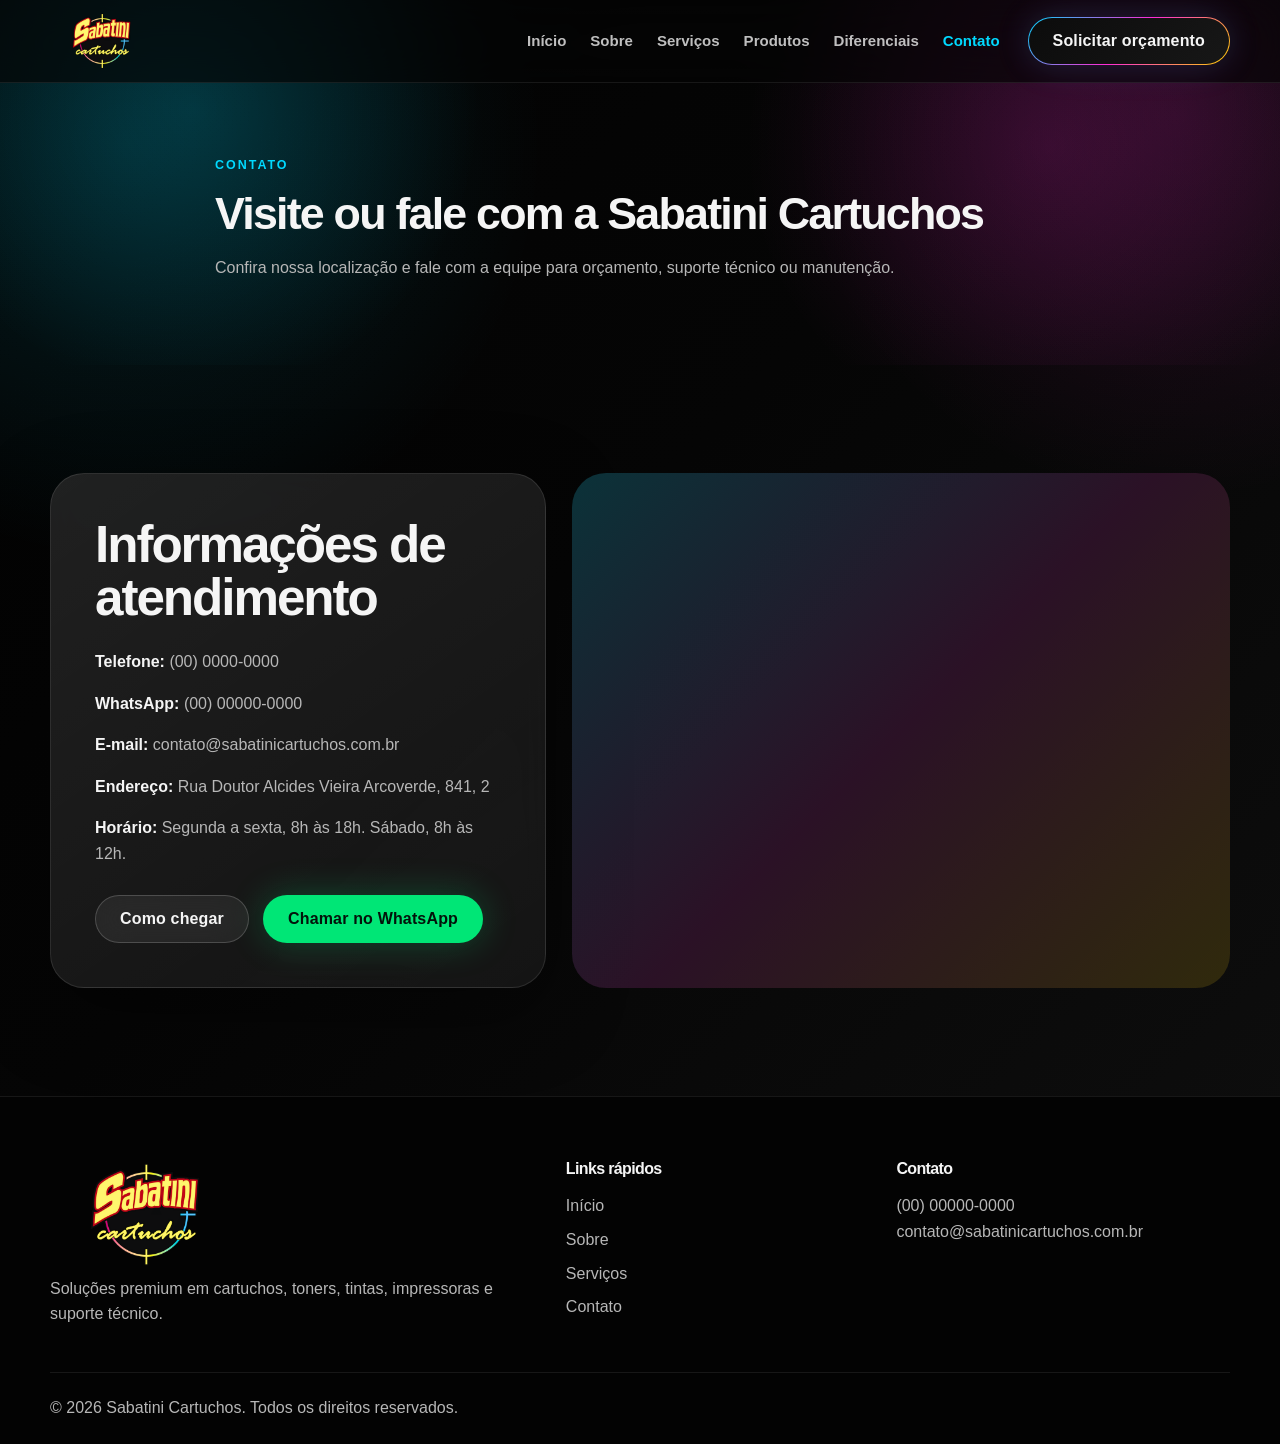
==== pages/contato.html @ 5107d7d1 "Create institutional website for Sabatini Cartuchos Co-authored-by: Cursor <cursoragent@cursor.com>" ====
<!DOCTYPE html>
<html lang="pt-BR">
  <head>
    <meta charset="UTF-8" />
    <meta name="viewport" content="width=device-width, initial-scale=1.0" />
    <meta name="description" content="Entre em contato com a Sabatini Cartuchos para orçamento e suporte técnico." />
    <title>Contato | Sabatini Cartuchos</title>
    <link rel="icon" type="image/png" href="../assets/images/Logo.png" />
    <link rel="stylesheet" href="../css/style.css" />
    <link rel="stylesheet" href="../css/responsive.css" />
    <script src="../js/main.js" defer></script>
  </head>
  <body>
    <header class="site-header" data-header>
      <nav class="navbar container" aria-label="Navegação principal">
        <a class="brand" href="../index.html" aria-label="Sabatini Cartuchos - início">
          <img src="../assets/images/Logo.png" alt="Sabatini Cartuchos" />
        </a>
        <button class="menu-toggle" type="button" aria-label="Abrir menu" aria-expanded="false" data-menu-toggle>
          <span></span><span></span><span></span>
        </button>
        <div class="nav-panel" data-nav-panel>
          <ul class="nav-links">
            <li><a href="../index.html#inicio">Início</a></li>
            <li><a href="./sobre.html">Sobre</a></li>
            <li><a href="./servicos.html">Serviços</a></li>
            <li><a href="../index.html#produtos">Produtos</a></li>
            <li><a href="../index.html#diferenciais">Diferenciais</a></li>
            <li><a href="./contato.html" aria-current="page">Contato</a></li>
          </ul>
          <a class="btn btn-primary nav-cta" href="../index.html#orcamento">Solicitar orçamento</a>
        </div>
      </nav>
    </header>

    <main>
      <section class="page-hero section-glow">
        <div class="container narrow reveal">
          <p class="eyebrow">Contato</p>
          <h1>Visite ou fale com a Sabatini Cartuchos</h1>
          <p>Confira nossa localização e fale com a equipe para orçamento, suporte técnico ou manutenção.</p>
        </div>
      </section>

      <section class="section contact">
        <div class="container contact-grid">
          <div class="contact-info reveal">
            <h2>Informações de atendimento</h2>
            <ul class="contact-list">
              <li><strong>Telefone:</strong> (00) 0000-0000</li>
              <li><strong>WhatsApp:</strong> (00) 00000-0000</li>
              <li><strong>E-mail:</strong> contato@sabatinicartuchos.com.br</li>
              <li><strong>Endereço:</strong> Rua Doutor Alcides Vieira Arcoverde, 841, 2</li>
              <li><strong>Horário:</strong> Segunda a sexta, 8h às 18h. Sábado, 8h às 12h.</li>
            </ul>
            <div class="contact-actions">
              <a
                class="btn btn-secondary map-link"
                href="https://www.google.com/maps/search/?api=1&query=Rua%20Doutor%20Alcides%20Vieira%20Arcoverde%20841%202"
                target="_blank"
                rel="noopener"
              >
                Como chegar
              </a>
              <a class="btn btn-whatsapp" href="https://wa.me/5500000000000" target="_blank" rel="noopener">
                Chamar no WhatsApp
              </a>
            </div>
          </div>
          <div class="map-card reveal" aria-label="Mapa com o endereço da Sabatini Cartuchos">
            <iframe
              title="Mapa para Rua Doutor Alcides Vieira Arcoverde, 841, 2"
              src="https://www.google.com/maps?q=Rua%20Doutor%20Alcides%20Vieira%20Arcoverde%20841%202&output=embed"
              loading="lazy"
              referrerpolicy="no-referrer-when-downgrade"
              allowfullscreen
            ></iframe>
          </div>
        </div>
      </section>
    </main>

    <footer class="site-footer">
      <div class="container footer-grid">
        <div>
          <a class="footer-brand" href="../index.html">
            <img src="../assets/images/Logo.png" alt="Sabatini Cartuchos" />
          </a>
          <p>Soluções premium em cartuchos, toners, tintas, impressoras e suporte técnico.</p>
        </div>
        <nav aria-label="Links rápidos">
          <h3>Links rápidos</h3>
          <a href="../index.html#inicio">Início</a>
          <a href="./sobre.html">Sobre</a>
          <a href="./servicos.html">Serviços</a>
          <a href="./contato.html">Contato</a>
        </nav>
        <div>
          <h3>Contato</h3>
          <p>(00) 00000-0000</p>
          <p>contato@sabatinicartuchos.com.br</p>
        </div>
      </div>
      <div class="footer-bottom container">
        <p>&copy; <span data-current-year></span> Sabatini Cartuchos. Todos os direitos reservados.</p>
      </div>
    </footer>

  </body>
</html>
---- css/style.css ----
/* ===============================
   Sabatini Cartuchos - Base visual
   =============================== */

:root {
  --color-black: #050505;
  --color-graphite: #111111;
  --color-dark: #1c1c1c;
  --color-soft-white: #f5f5f5;
  --color-muted: #b7b7b7;
  --color-cyan: #00d9ff;
  --color-magenta: #ff2bd6;
  --color-yellow: #ffd400;
  --color-red: #ff3131;
  --color-green: #00ff88;
  --color-blue: #2374ff;
  --font-main: Arial, Helvetica, sans-serif;
  --container: 1180px;
  --radius-sm: 14px;
  --radius-md: 22px;
  --radius-lg: 34px;
  --shadow-soft: 0 24px 80px rgba(0, 0, 0, 0.42);
  --shadow-color: 0 0 45px rgba(0, 217, 255, 0.16), 0 0 65px rgba(255, 43, 214, 0.11);
  --transition: 220ms ease;
}

* {
  box-sizing: border-box;
  margin: 0;
  padding: 0;
}

html {
  width: 100%;
  max-width: 100%;
  scroll-behavior: smooth;
  scroll-padding-top: 92px;
  overflow-x: hidden;
}

body {
  width: 100%;
  max-width: 100%;
  min-height: 100vh;
  background:
    radial-gradient(circle at 10% 10%, rgba(0, 217, 255, 0.12), transparent 26rem),
    radial-gradient(circle at 92% 8%, rgba(255, 43, 214, 0.12), transparent 24rem),
    linear-gradient(135deg, #020202 0%, var(--color-black) 42%, #0f0f0f 100%);
  color: var(--color-soft-white);
  font-family: var(--font-main);
  line-height: 1.6;
  overflow-x: hidden;
}

main,
section,
footer {
  max-width: 100%;
}

body.menu-open {
  overflow: hidden;
}

img {
  display: block;
  max-width: 100%;
}

a {
  color: inherit;
  text-decoration: none;
}

ul {
  list-style: none;
}

button,
input,
textarea {
  font: inherit;
}

.container {
  width: min(100% - 40px, var(--container));
  margin: 0 auto;
}

.section {
  padding: 108px 0;
  position: relative;
}

.section-glow {
  position: relative;
  isolation: isolate;
}

.section-glow::before {
  content: "";
  position: absolute;
  inset: 0;
  z-index: -1;
  background:
    radial-gradient(circle at 15% 30%, rgba(0, 217, 255, 0.16), transparent 18rem),
    radial-gradient(circle at 82% 40%, rgba(255, 43, 214, 0.14), transparent 19rem);
  pointer-events: none;
}

.eyebrow {
  color: var(--color-cyan);
  font-size: 0.78rem;
  font-weight: 800;
  letter-spacing: 0.16em;
  text-transform: uppercase;
}

h1,
h2,
h3 {
  line-height: 1.05;
  letter-spacing: -0.04em;
}

h1 {
  font-size: clamp(2.15rem, 3.5vw, 3.25rem);
  max-width: 900px;
}

h2 {
  font-size: clamp(2rem, 4vw, 3.4rem);
}

h3 {
  font-size: 1.25rem;
}

p {
  color: var(--color-muted);
}

.btn {
  display: inline-flex;
  align-items: center;
  justify-content: center;
  min-height: 48px;
  border: 1px solid rgba(255, 255, 255, 0.1);
  border-radius: 999px;
  padding: 0 24px;
  color: var(--color-soft-white);
  font-weight: 800;
  letter-spacing: 0.01em;
  transition: transform var(--transition), border-color var(--transition), box-shadow var(--transition),
    background var(--transition);
}

.btn:hover,
.btn:focus-visible {
  transform: translateY(-2px);
}

.btn-primary {
  border-color: transparent;
  background:
    linear-gradient(135deg, #0c0c0c, #171717) padding-box,
    linear-gradient(135deg, var(--color-cyan), var(--color-magenta), var(--color-yellow)) border-box;
  color: var(--color-soft-white);
  box-shadow: 0 0 34px rgba(0, 217, 255, 0.12), 0 0 42px rgba(255, 43, 214, 0.1);
}

.btn-secondary {
  background: rgba(255, 255, 255, 0.06);
  border-color: rgba(255, 255, 255, 0.18);
  backdrop-filter: blur(16px);
}

.btn-secondary:hover,
.btn-secondary:focus-visible {
  border-color: rgba(0, 217, 255, 0.55);
  box-shadow: 0 0 30px rgba(0, 217, 255, 0.16);
}

.btn-whatsapp {
  background: #00e676;
  color: #03130b;
  border-color: transparent;
  box-shadow: 0 0 36px rgba(0, 255, 136, 0.22);
}

/* Header */
.site-header {
  position: fixed;
  top: 0;
  right: 0;
  left: 0;
  z-index: 100;
  border-bottom: 1px solid rgba(255, 255, 255, 0.08);
  background: rgba(5, 5, 5, 0.68);
  backdrop-filter: blur(20px);
  transition: background var(--transition), box-shadow var(--transition), border-color var(--transition);
}

.site-header.is-scrolled {
  background: rgba(5, 5, 5, 0.92);
  border-color: rgba(0, 217, 255, 0.18);
  box-shadow: 0 16px 60px rgba(0, 0, 0, 0.38);
}

.navbar {
  display: flex;
  align-items: center;
  justify-content: space-between;
  min-height: 82px;
  gap: 28px;
}

.brand img {
  width: auto;
  height: 58px;
  object-fit: contain;
}

.footer-brand img {
  width: 190px;
  height: auto;
}

.nav-panel {
  display: flex;
  align-items: center;
  gap: 28px;
}

.nav-links {
  display: flex;
  align-items: center;
  gap: 24px;
}

.nav-links a {
  color: rgba(245, 245, 245, 0.78);
  font-size: 0.94rem;
  font-weight: 700;
  transition: color var(--transition);
}

.nav-links a:hover,
.nav-links a:focus-visible,
.nav-links a[aria-current="page"] {
  color: var(--color-cyan);
}

.menu-toggle {
  display: none;
  width: 46px;
  height: 46px;
  border: 1px solid rgba(255, 255, 255, 0.12);
  border-radius: 14px;
  background: rgba(255, 255, 255, 0.05);
  cursor: pointer;
}

.menu-toggle span {
  display: block;
  width: 20px;
  height: 2px;
  margin: 5px auto;
  border-radius: 999px;
  background: var(--color-soft-white);
  transition: transform var(--transition), opacity var(--transition);
}

.menu-toggle.is-active span:nth-child(1) {
  transform: translateY(7px) rotate(45deg);
}

.menu-toggle.is-active span:nth-child(2) {
  opacity: 0;
}

.menu-toggle.is-active span:nth-child(3) {
  transform: translateY(-7px) rotate(-45deg);
}

/* Hero */
.hero {
  min-height: 100vh;
  padding: 152px 0 90px;
  display: flex;
  align-items: center;
}

.hero-grid {
  display: grid;
  grid-template-columns: minmax(620px, 1.02fr) minmax(420px, 0.98fr);
  align-items: center;
  gap: 46px;
}

.hero-content {
  position: relative;
  z-index: 2;
}

.hero-content h1 {
  max-width: 900px;
  margin-top: 16px;
}

.hero-content h1 span {
  display: block;
}

.hero-text {
  max-width: 680px;
  margin: 24px 0 0;
  font-size: clamp(1rem, 2vw, 1.22rem);
}

.hero-actions {
  display: flex;
  flex-wrap: wrap;
  gap: 16px;
  margin-top: 34px;
}

.hero-stats {
  display: grid;
  grid-template-columns: repeat(3, minmax(0, 1fr));
  gap: 14px;
  margin-top: 40px;
  max-width: 720px;
}

.hero-stats li {
  min-height: 92px;
  border: 1px solid rgba(255, 255, 255, 0.1);
  border-radius: var(--radius-md);
  padding: 18px;
  background: rgba(255, 255, 255, 0.045);
  backdrop-filter: blur(18px);
}

.hero-stats strong {
  display: block;
  color: var(--color-soft-white);
  font-size: 1.06rem;
}

.hero-stats span {
  color: var(--color-muted);
  font-size: 0.9rem;
}

.hero-visual {
  position: relative;
}

.hero-visual img {
  position: relative;
  z-index: 2;
  width: min(112%, 840px);
  margin-left: auto;
  border-radius: var(--radius-lg);
  filter: drop-shadow(0 34px 90px rgba(0, 0, 0, 0.55));
  mask-image: linear-gradient(to bottom, #000 0%, #000 78%, rgba(0, 0, 0, 0.72) 88%, transparent 100%);
  -webkit-mask-image: linear-gradient(to bottom, #000 0%, #000 78%, rgba(0, 0, 0, 0.72) 88%, transparent 100%);
}

.hero-orbit {
  position: absolute;
  border-radius: 999px;
  filter: blur(10px);
  opacity: 0.62;
}

.hero-orbit-one {
  width: 240px;
  height: 240px;
  right: -32px;
  top: -30px;
  border: 2px solid rgba(0, 217, 255, 0.35);
}

.hero-orbit-two {
  width: 320px;
  height: 320px;
  left: -24px;
  bottom: -38px;
  border: 2px solid rgba(255, 43, 214, 0.28);
}

@media (min-width: 1081px) {
  .hero-visual {
    margin-right: -120px;
  }

  .hero-visual img {
    width: min(154%, 980px);
    max-width: none;
  }
}

/* Seções e cards */
.section-heading {
  max-width: 760px;
  margin-bottom: 44px;
}

.section-heading h2 {
  margin: 12px 0 14px;
}

.card-grid {
  display: grid;
  grid-template-columns: repeat(3, minmax(0, 1fr));
  gap: 22px;
}

.service-card,
.feature-card,
.trust-card,
.about-panel,
.quote-card,
.contact-form,
.contact-info {
  border: 1px solid rgba(255, 255, 255, 0.1);
  background:
    linear-gradient(145deg, rgba(255, 255, 255, 0.08), rgba(255, 255, 255, 0.025)),
    rgba(17, 17, 17, 0.82);
  box-shadow: var(--shadow-soft);
  backdrop-filter: blur(18px);
}

.service-card,
.feature-card {
  min-height: 250px;
  border-radius: var(--radius-md);
  padding: 28px;
  transition: transform var(--transition), border-color var(--transition), box-shadow var(--transition);
}

.service-card:hover,
.feature-card:hover {
  transform: translateY(-8px);
  border-color: rgba(0, 217, 255, 0.28);
  box-shadow: var(--shadow-soft), var(--shadow-color);
}

.service-card h3,
.service-card h2,
.feature-card h3 {
  margin: 22px 0 12px;
}

.service-card p,
.feature-card p {
  font-size: 0.96rem;
}

.service-card-image {
  width: 100%;
  aspect-ratio: 16 / 9;
  border-radius: 18px;
  object-fit: cover;
  border: 1px solid rgba(255, 255, 255, 0.1);
  box-shadow: 0 18px 42px rgba(0, 0, 0, 0.32), 0 0 34px rgba(0, 217, 255, 0.08);
}

.paint-divider {
  position: absolute;
  top: 0;
  right: 0;
  left: 0;
  overflow: hidden;
  height: clamp(150px, 18vw, 220px);
  margin: 0;
  background: transparent;
  line-height: 0;
  pointer-events: none;
  z-index: 8;
}

.about-block {
  position: relative;
  z-index: 1;
  overflow: hidden;
}

.about-block .container {
  position: relative;
  z-index: 2;
}

.paint-divider::before,
.paint-divider::after {
  display: none;
}

.paint-divider picture {
  display: block;
}

.paint-divider img {
  position: absolute;
  top: 0;
  left: 50%;
  width: 100vw;
  max-width: none;
  height: auto;
  transform: translateX(-50%);
  opacity: 0.96;
  filter: saturate(1.08) drop-shadow(0 18px 42px rgba(255, 43, 214, 0.14));
}

.card-icon {
  display: inline-flex;
  align-items: center;
  justify-content: center;
  width: 54px;
  height: 54px;
  border-radius: 18px;
  color: #050505;
  font-weight: 900;
  box-shadow: 0 0 34px rgba(255, 255, 255, 0.08);
}

.cyan {
  background: var(--color-cyan);
}

.magenta {
  background: var(--color-magenta);
}

.yellow {
  background: var(--color-yellow);
}

.green {
  background: var(--color-green);
}

.blue {
  background: var(--color-blue);
}

.red {
  background: var(--color-red);
}

.about-block,
.products {
  background: linear-gradient(180deg, rgba(255, 255, 255, 0.02), rgba(255, 255, 255, 0));
}

.split-layout {
  display: grid;
  grid-template-columns: minmax(0, 1fr) 380px;
  align-items: stretch;
  gap: 26px;
}

.about-panel,
.trust-card {
  border-radius: var(--radius-lg);
  padding: clamp(28px, 5vw, 52px);
}

.about-panel h2 {
  margin: 12px 0 22px;
}

.about-panel p + p {
  margin-top: 16px;
}

.about-panel .btn {
  margin-top: 28px;
}

.trust-card {
  display: flex;
  min-height: 360px;
  flex-direction: column;
  justify-content: flex-end;
  background:
    radial-gradient(circle at 20% 15%, rgba(0, 217, 255, 0.22), transparent 14rem),
    radial-gradient(circle at 85% 80%, rgba(255, 43, 214, 0.2), transparent 16rem),
    rgba(17, 17, 17, 0.86);
}

.trust-card span {
  color: var(--color-yellow);
  font-size: 0.78rem;
  font-weight: 900;
  letter-spacing: 0.14em;
  text-transform: uppercase;
}

.trust-card strong {
  display: block;
  margin: 14px 0;
  font-size: clamp(1.7rem, 3vw, 2.45rem);
  line-height: 1.05;
  letter-spacing: -0.04em;
}

.product-strip {
  display: flex;
  flex-wrap: wrap;
  gap: 16px;
}

.product-strip span {
  flex: 1 1 180px;
  border: 1px solid rgba(255, 255, 255, 0.12);
  border-radius: 999px;
  padding: 18px 22px;
  background: rgba(255, 255, 255, 0.055);
  color: var(--color-soft-white);
  font-weight: 900;
  text-align: center;
}

/* Seção visual de tintas */
.ink-section {
  position: relative;
  overflow: hidden;
  padding: 128px 0;
  background:
    radial-gradient(circle at 10% 40%, rgba(0, 217, 255, 0.2), transparent 22rem),
    radial-gradient(circle at 45% 20%, rgba(255, 43, 214, 0.18), transparent 22rem),
    radial-gradient(circle at 86% 64%, rgba(255, 212, 0, 0.18), transparent 24rem),
    #080808;
}

.ink-content {
  position: relative;
  max-width: 850px;
  z-index: 2;
}

.ink-content h2 {
  margin: 14px 0 18px;
}

/* Orçamento e contato */
.quote-card {
  display: flex;
  align-items: center;
  justify-content: space-between;
  gap: 28px;
  border-radius: var(--radius-lg);
  padding: clamp(30px, 5vw, 56px);
  background:
    radial-gradient(circle at 0% 0%, rgba(0, 217, 255, 0.22), transparent 22rem),
    radial-gradient(circle at 100% 100%, rgba(0, 255, 136, 0.18), transparent 20rem),
    rgba(17, 17, 17, 0.86);
}

.quote-card h2 {
  margin: 12px 0 12px;
}

.contact-grid {
  display: grid;
  grid-template-columns: 0.86fr 1.14fr;
  gap: 26px;
}

.contact-info,
.contact-form,
.map-card {
  border-radius: var(--radius-lg);
  padding: clamp(28px, 5vw, 44px);
}

.contact-info h2 {
  margin-bottom: 24px;
}

.contact-list {
  display: grid;
  gap: 16px;
}

.contact-list li {
  color: var(--color-muted);
}

.contact-list strong {
  color: var(--color-soft-white);
}

.contact-actions {
  display: flex;
  flex-wrap: wrap;
  gap: 14px;
  margin-top: 28px;
}

.map-card {
  min-height: 430px;
  padding: 10px;
  overflow: hidden;
  background:
    linear-gradient(135deg, rgba(0, 217, 255, 0.18), rgba(255, 43, 214, 0.12), rgba(255, 212, 0, 0.14)),
    rgba(17, 17, 17, 0.82);
}

.map-card iframe {
  display: block;
  width: 100%;
  height: 100%;
  min-height: 410px;
  border: 0;
  border-radius: calc(var(--radius-lg) - 10px);
  filter: grayscale(0.18) contrast(1.05) saturate(1.08);
}

.contact-form {
  display: grid;
  gap: 12px;
}

.contact-form label {
  color: var(--color-soft-white);
  font-weight: 800;
}

.contact-form input,
.contact-form textarea {
  width: 100%;
  border: 1px solid rgba(255, 255, 255, 0.1);
  border-radius: 16px;
  outline: none;
  background: rgba(5, 5, 5, 0.72);
  color: var(--color-soft-white);
  padding: 15px 16px;
  transition: border-color var(--transition), box-shadow var(--transition);
}

.contact-form input:focus,
.contact-form textarea:focus {
  border-color: rgba(0, 217, 255, 0.62);
  box-shadow: 0 0 0 4px rgba(0, 217, 255, 0.08);
}

.contact-form textarea {
  resize: vertical;
}

.form-feedback {
  min-height: 24px;
  color: var(--color-green);
  font-weight: 700;
}

.form-feedback.is-error {
  color: var(--color-red);
}

/* Páginas internas */
.page-hero {
  padding: 156px 0 84px;
}

.narrow {
  max-width: 850px;
}

.page-hero h1 {
  margin: 14px 0 18px;
}

/* Footer */
.site-footer {
  border-top: 1px solid rgba(255, 255, 255, 0.08);
  background: #030303;
  padding: 64px 0 24px;
}

.footer-grid {
  display: grid;
  grid-template-columns: 1.3fr 0.8fr 0.9fr;
  gap: 34px;
}

.footer-grid h3 {
  margin-bottom: 16px;
  font-size: 1rem;
}

.footer-grid a {
  display: block;
  color: var(--color-muted);
  margin-bottom: 8px;
  transition: color var(--transition);
}

.footer-grid a:hover,
.footer-grid a:focus-visible {
  color: var(--color-cyan);
}

.footer-brand {
  display: inline-block;
  margin-bottom: 18px;
}

.footer-bottom {
  margin-top: 44px;
  padding-top: 22px;
  border-top: 1px solid rgba(255, 255, 255, 0.08);
}

/* Animações */
.reveal {
  opacity: 0;
  transform: translateY(26px);
  transition: opacity 700ms ease, transform 700ms ease;
}

.reveal.is-visible {
  opacity: 1;
  transform: translateY(0);
}

@media (prefers-reduced-motion: reduce) {
  *,
  *::before,
  *::after {
    scroll-behavior: auto !important;
    transition-duration: 0.01ms !important;
    animation-duration: 0.01ms !important;
    animation-iteration-count: 1 !important;
  }
}
---- css/responsive.css ----
/* ===============================
   Responsividade
   =============================== */

@media (max-width: 1080px) {
  .nav-panel {
    gap: 18px;
  }

  .nav-links {
    gap: 16px;
  }

  .nav-cta {
    display: none;
  }

  .hero-grid {
    grid-template-columns: 1fr;
  }

  .hero-content h1 {
    max-width: 820px;
  }

  .hero-visual {
    overflow: visible;
    width: 100%;
  }

  .hero-visual img {
    margin: 0 auto;
    width: min(100%, 680px);
    max-width: 100%;
    transform: scale(1.04);
    transform-origin: center bottom;
  }

  .card-grid {
    grid-template-columns: repeat(2, minmax(0, 1fr));
  }

  .split-layout,
  .contact-grid {
    grid-template-columns: 1fr;
  }
}

@media (max-width: 820px) {
  .container {
    width: min(100% - 28px, var(--container));
  }

  .navbar {
    min-height: 74px;
  }

  .brand img {
    height: 48px;
  }

  .footer-brand img {
    width: 160px;
  }

  .menu-toggle {
    display: block;
    position: relative;
    z-index: 102;
  }

  .nav-panel {
    position: fixed;
    top: 74px;
    right: 14px;
    left: 14px;
    z-index: 101;
    display: grid;
    gap: 20px;
    border: 1px solid rgba(255, 255, 255, 0.1);
    border-radius: 24px;
    padding: 24px;
    background: rgba(5, 5, 5, 0.96);
    box-shadow: 0 28px 80px rgba(0, 0, 0, 0.58);
    opacity: 0;
    pointer-events: none;
    transform: translateY(-12px);
    transition: opacity 220ms ease, transform 220ms ease;
  }

  .nav-panel.is-open {
    opacity: 1;
    pointer-events: auto;
    transform: translateY(0);
  }

  .nav-links {
    display: grid;
    gap: 14px;
  }

  .nav-links a {
    display: block;
    padding: 8px 0;
    font-size: 1rem;
  }

  .nav-cta {
    display: inline-flex;
  }

  .hero {
    min-height: auto;
    padding: 132px 0 72px;
  }

  .hero-content h1 span {
    display: inline;
  }

  .hero-stats {
    grid-template-columns: 1fr;
  }

  .section {
    padding: 82px 0;
  }

  .paint-divider {
    height: 170px;
    margin: 0;
  }

  .paint-divider img {
    top: 0;
  }

  .page-hero {
    padding: 132px 0 68px;
  }

  .quote-card {
    align-items: flex-start;
    flex-direction: column;
  }

  .footer-grid {
    grid-template-columns: 1fr;
  }
}

@media (max-width: 620px) {
  h1 {
    font-size: clamp(2rem, 10vw, 2.75rem);
  }

  .hero-actions,
  .quote-card .btn,
  .contact-actions .btn,
  .contact-form .btn {
    width: 100%;
  }

  .hero-actions .btn,
  .quote-card .btn,
  .contact-actions .btn,
  .contact-form .btn {
    justify-content: center;
  }

  .card-grid {
    grid-template-columns: repeat(2, minmax(0, 1fr));
    gap: 12px;
  }

  .service-card,
  .feature-card {
    min-height: auto;
    padding: 14px;
    border-radius: 18px;
  }

  .service-card-image {
    border-radius: 12px;
  }

  .service-card h3,
  .service-card h2,
  .feature-card h3 {
    margin: 14px 0 8px;
    font-size: 0.95rem;
  }

  .service-card p,
  .feature-card p {
    font-size: 0.82rem;
    line-height: 1.45;
  }

  .product-strip span {
    flex-basis: 100%;
  }

}
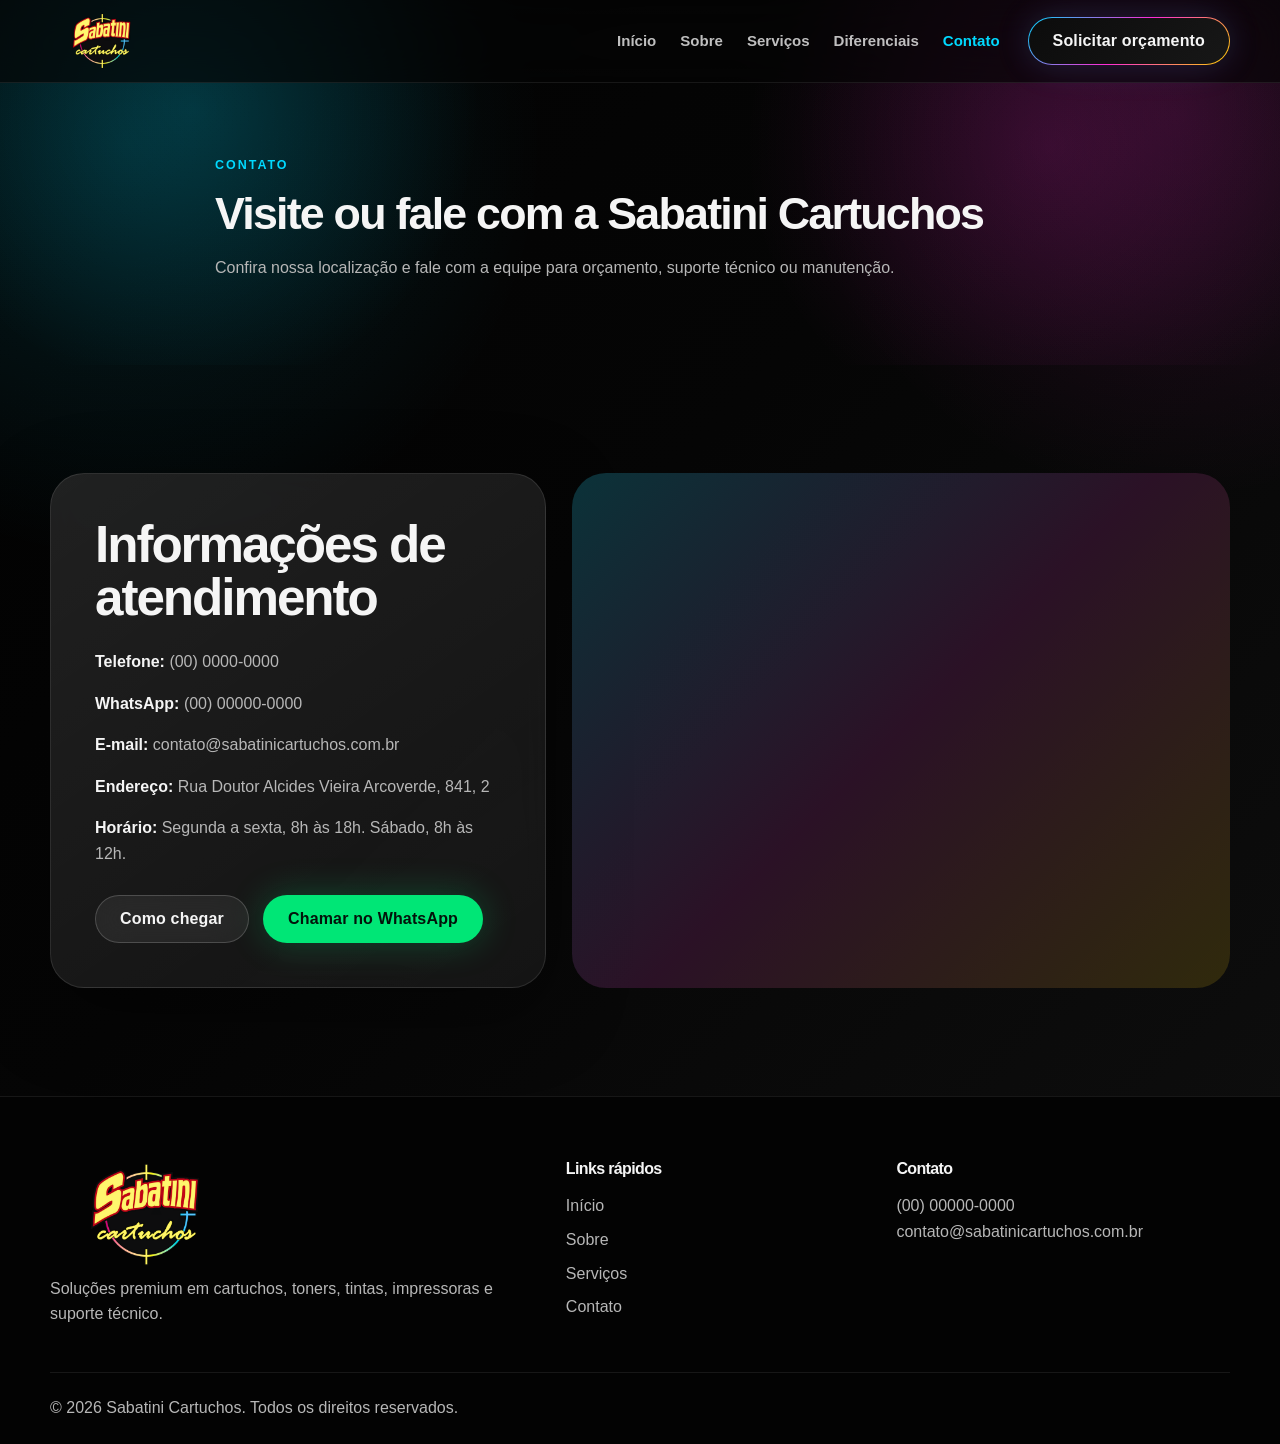
==== commit f56de3d0: "Refine responsive layout and homepage sections Co-authored-by: Cursor <cursoragent@cursor.com>" ====
--- a/pages/contato.html
+++ b/pages/contato.html
@@ -24,7 +24,6 @@
             <li><a href="../index.html#inicio">Início</a></li>
             <li><a href="./sobre.html">Sobre</a></li>
             <li><a href="./servicos.html">Serviços</a></li>
-            <li><a href="../index.html#produtos">Produtos</a></li>
             <li><a href="../index.html#diferenciais">Diferenciais</a></li>
             <li><a href="./contato.html" aria-current="page">Contato</a></li>
           </ul>
--- a/css/style.css
+++ b/css/style.css
@@ -325,6 +325,10 @@
   margin-top: 34px;
 }
 
+.hero-actions-mobile {
+  display: none;
+}
+
 .hero-stats {
   display: grid;
   grid-template-columns: repeat(3, minmax(0, 1fr));
@@ -459,6 +463,12 @@
   font-size: 0.96rem;
 }
 
+.feature-card {
+  min-height: 150px;
+  display: flex;
+  align-items: center;
+}
+
 .service-card-image {
   width: 100%;
   aspect-ratio: 16 / 9;
@@ -607,23 +617,6 @@
   letter-spacing: -0.04em;
 }
 
-.product-strip {
-  display: flex;
-  flex-wrap: wrap;
-  gap: 16px;
-}
-
-.product-strip span {
-  flex: 1 1 180px;
-  border: 1px solid rgba(255, 255, 255, 0.12);
-  border-radius: 999px;
-  padding: 18px 22px;
-  background: rgba(255, 255, 255, 0.055);
-  color: var(--color-soft-white);
-  font-weight: 900;
-  text-align: center;
-}
-
 /* Seção visual de tintas */
 .ink-section {
   position: relative;
--- a/css/responsive.css
+++ b/css/responsive.css
@@ -119,7 +119,24 @@
   }
 
   .hero-stats {
-    grid-template-columns: 1fr;
+    grid-template-columns: repeat(3, minmax(0, 1fr));
+    gap: 8px;
+    margin-top: 24px;
+  }
+
+  .hero-stats li {
+    min-height: 74px;
+    padding: 12px 8px;
+    border-radius: 18px;
+  }
+
+  .hero-stats strong {
+    font-size: 0.78rem;
+  }
+
+  .hero-stats span {
+    font-size: 0.68rem;
+    line-height: 1.25;
   }
 
   .section {
@@ -127,12 +144,16 @@
   }
 
   .paint-divider {
-    height: 170px;
+    height: 250px;
     margin: 0;
   }
 
   .paint-divider img {
     top: 0;
+    width: 150%;
+    max-width: none;
+    left: 50%;
+    transform: translateX(-50%);
   }
 
   .page-hero {
@@ -150,8 +171,22 @@
 }
 
 @media (max-width: 620px) {
+  .hero-content .eyebrow {
+    font-size: 0.55rem;
+    letter-spacing: 0.08em;
+    white-space: nowrap;
+  }
+
   h1 {
     font-size: clamp(2rem, 10vw, 2.75rem);
+  }
+
+  .hero-actions-desktop {
+    display: none;
+  }
+
+  .hero-actions-mobile {
+    display: flex;
   }
 
   .hero-actions,
@@ -168,6 +203,19 @@
     justify-content: center;
   }
 
+  .hero-actions {
+    flex-wrap: nowrap;
+    gap: 10px;
+  }
+
+  .hero-actions .btn {
+    flex: 1 1 0;
+    min-height: 44px;
+    padding: 0 12px;
+    font-size: 0.82rem;
+    white-space: nowrap;
+  }
+
   .card-grid {
     grid-template-columns: repeat(2, minmax(0, 1fr));
     gap: 12px;
@@ -197,8 +245,4 @@
     line-height: 1.45;
   }
 
-  .product-strip span {
-    flex-basis: 100%;
-  }
-
 }
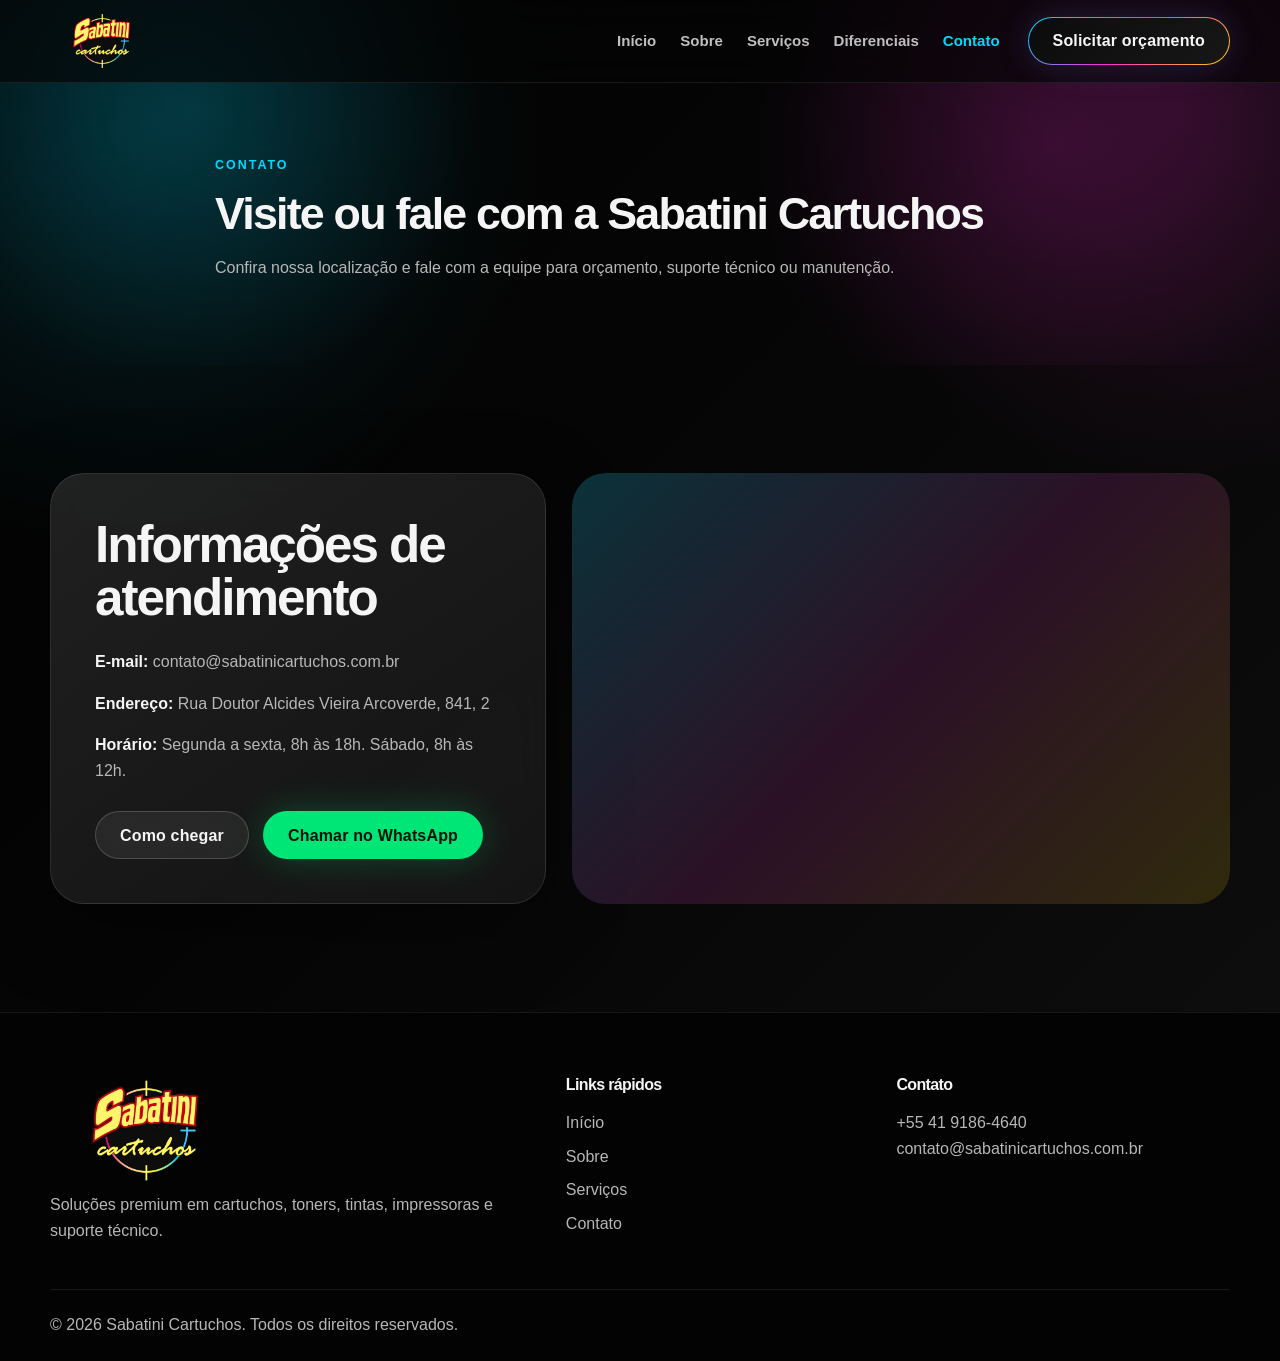
==== commit e6fff8d0: "Adjust mobile layout and contact links Co-authored-by: Cursor <cursoragent@cursor.com>" ====
--- a/pages/contato.html
+++ b/pages/contato.html
@@ -46,8 +46,6 @@
           <div class="contact-info reveal">
             <h2>Informações de atendimento</h2>
             <ul class="contact-list">
-              <li><strong>Telefone:</strong> (00) 0000-0000</li>
-              <li><strong>WhatsApp:</strong> (00) 00000-0000</li>
               <li><strong>E-mail:</strong> contato@sabatinicartuchos.com.br</li>
               <li><strong>Endereço:</strong> Rua Doutor Alcides Vieira Arcoverde, 841, 2</li>
               <li><strong>Horário:</strong> Segunda a sexta, 8h às 18h. Sábado, 8h às 12h.</li>
@@ -61,7 +59,7 @@
               >
                 Como chegar
               </a>
-              <a class="btn btn-whatsapp" href="https://wa.me/5500000000000" target="_blank" rel="noopener">
+              <a class="btn btn-whatsapp" href="https://wa.me/5541991864640?text=Ol%C3%A1%2C%20vim%20do%20site%20e%20gostaria%20de%20mais%20informa%C3%A7%C3%B5es" target="_blank" rel="noopener">
                 Chamar no WhatsApp
               </a>
             </div>
@@ -96,7 +94,7 @@
         </nav>
         <div>
           <h3>Contato</h3>
-          <p>(00) 00000-0000</p>
+          <p>+55 41 9186-4640</p>
           <p>contato@sabatinicartuchos.com.br</p>
         </div>
       </div>
--- a/css/responsive.css
+++ b/css/responsive.css
@@ -144,13 +144,13 @@
   }
 
   .paint-divider {
-    height: 250px;
+    height: 360px;
     margin: 0;
   }
 
   .paint-divider img {
     top: 0;
-    width: 150%;
+    width: 230%;
     max-width: none;
     left: 50%;
     transform: translateX(-50%);
@@ -163,6 +163,14 @@
   .quote-card {
     align-items: flex-start;
     flex-direction: column;
+  }
+
+  .quote-section {
+    padding-bottom: 24px;
+  }
+
+  .contact {
+    padding-top: 24px;
   }
 
   .footer-grid {
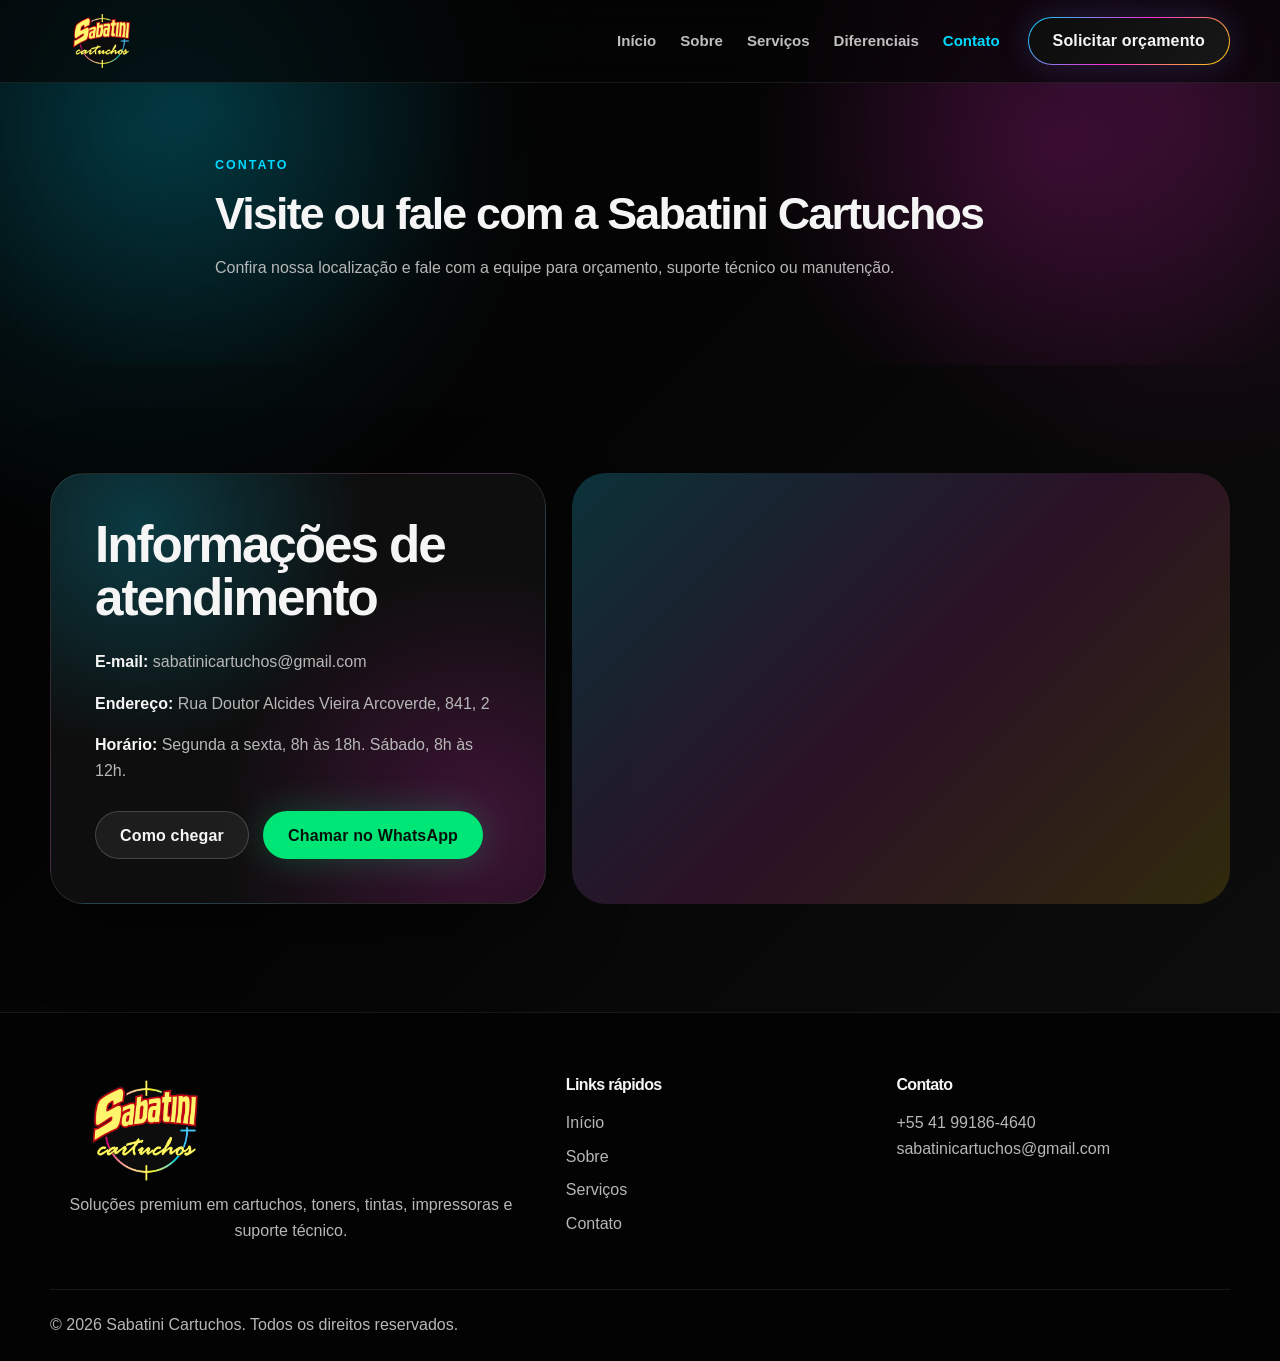
==== commit 3d4fcf67: "Refine mobile UI and contact details Co-authored-by: Cursor <cursoragent@cursor.com>" ====
--- a/pages/contato.html
+++ b/pages/contato.html
@@ -27,7 +27,7 @@
             <li><a href="../index.html#diferenciais">Diferenciais</a></li>
             <li><a href="./contato.html" aria-current="page">Contato</a></li>
           </ul>
-          <a class="btn btn-primary nav-cta" href="../index.html#orcamento">Solicitar orçamento</a>
+          <a class="btn btn-primary nav-cta" href="https://wa.me/5541991864640?text=Ol%C3%A1%2C%20vim%20do%20site%20e%20gostaria%20de%20mais%20informa%C3%A7%C3%B5es" target="_blank" rel="noopener">Solicitar orçamento</a>
         </div>
       </nav>
     </header>
@@ -46,7 +46,7 @@
           <div class="contact-info reveal">
             <h2>Informações de atendimento</h2>
             <ul class="contact-list">
-              <li><strong>E-mail:</strong> contato@sabatinicartuchos.com.br</li>
+              <li><strong>E-mail:</strong> sabatinicartuchos@gmail.com</li>
               <li><strong>Endereço:</strong> Rua Doutor Alcides Vieira Arcoverde, 841, 2</li>
               <li><strong>Horário:</strong> Segunda a sexta, 8h às 18h. Sábado, 8h às 12h.</li>
             </ul>
@@ -65,7 +65,9 @@
             </div>
           </div>
           <div class="map-card reveal" aria-label="Mapa com o endereço da Sabatini Cartuchos">
+            <div class="map-loader" data-map-loader>Carregando mapa</div>
             <iframe
+              data-map-frame
               title="Mapa para Rua Doutor Alcides Vieira Arcoverde, 841, 2"
               src="https://www.google.com/maps?q=Rua%20Doutor%20Alcides%20Vieira%20Arcoverde%20841%202&output=embed"
               loading="lazy"
@@ -94,8 +96,8 @@
         </nav>
         <div>
           <h3>Contato</h3>
-          <p>+55 41 9186-4640</p>
-          <p>contato@sabatinicartuchos.com.br</p>
+          <p>+55 41 99186-4640</p>
+          <p>sabatinicartuchos@gmail.com</p>
         </div>
       </div>
       <div class="footer-bottom container">
--- a/css/style.css
+++ b/css/style.css
@@ -365,11 +365,12 @@
   position: relative;
   z-index: 2;
   width: min(112%, 840px);
+  padding-top: 10px;
   margin-left: auto;
   border-radius: var(--radius-lg);
   filter: drop-shadow(0 34px 90px rgba(0, 0, 0, 0.55));
-  mask-image: linear-gradient(to bottom, #000 0%, #000 78%, rgba(0, 0, 0, 0.72) 88%, transparent 100%);
-  -webkit-mask-image: linear-gradient(to bottom, #000 0%, #000 78%, rgba(0, 0, 0, 0.72) 88%, transparent 100%);
+  mask-image: linear-gradient(to bottom, transparent 0%, #000 4%, #000 78%, rgba(0, 0, 0, 0.72) 88%, transparent 100%);
+  -webkit-mask-image: linear-gradient(to bottom, transparent 0%, #000 4%, #000 78%, rgba(0, 0, 0, 0.72) 88%, transparent 100%);
 }
 
 .hero-orbit {
@@ -426,7 +427,6 @@
 .feature-card,
 .trust-card,
 .about-panel,
-.quote-card,
 .contact-form,
 .contact-info {
   border: 1px solid rgba(255, 255, 255, 0.1);
@@ -617,46 +617,7 @@
   letter-spacing: -0.04em;
 }
 
-/* Seção visual de tintas */
-.ink-section {
-  position: relative;
-  overflow: hidden;
-  padding: 128px 0;
-  background:
-    radial-gradient(circle at 10% 40%, rgba(0, 217, 255, 0.2), transparent 22rem),
-    radial-gradient(circle at 45% 20%, rgba(255, 43, 214, 0.18), transparent 22rem),
-    radial-gradient(circle at 86% 64%, rgba(255, 212, 0, 0.18), transparent 24rem),
-    #080808;
-}
-
-.ink-content {
-  position: relative;
-  max-width: 850px;
-  z-index: 2;
-}
-
-.ink-content h2 {
-  margin: 14px 0 18px;
-}
-
-/* Orçamento e contato */
-.quote-card {
-  display: flex;
-  align-items: center;
-  justify-content: space-between;
-  gap: 28px;
-  border-radius: var(--radius-lg);
-  padding: clamp(30px, 5vw, 56px);
-  background:
-    radial-gradient(circle at 0% 0%, rgba(0, 217, 255, 0.22), transparent 22rem),
-    radial-gradient(circle at 100% 100%, rgba(0, 255, 136, 0.18), transparent 20rem),
-    rgba(17, 17, 17, 0.86);
-}
-
-.quote-card h2 {
-  margin: 12px 0 12px;
-}
-
+/* Contato */
 .contact-grid {
   display: grid;
   grid-template-columns: 0.86fr 1.14fr;
@@ -670,6 +631,13 @@
   padding: clamp(28px, 5vw, 44px);
 }
 
+.contact-info {
+  background:
+    radial-gradient(circle at 18% 12%, rgba(0, 217, 255, 0.22), transparent 14rem),
+    radial-gradient(circle at 86% 82%, rgba(255, 43, 214, 0.2), transparent 16rem),
+    rgba(17, 17, 17, 0.86);
+}
+
 .contact-info h2 {
   margin-bottom: 24px;
 }
@@ -695,12 +663,44 @@
 }
 
 .map-card {
+  position: relative;
   min-height: 430px;
   padding: 10px;
   overflow: hidden;
   background:
     linear-gradient(135deg, rgba(0, 217, 255, 0.18), rgba(255, 43, 214, 0.12), rgba(255, 212, 0, 0.14)),
     rgba(17, 17, 17, 0.82);
+}
+
+.map-loader {
+  position: absolute;
+  top: 50%;
+  left: 50%;
+  z-index: 2;
+  display: inline-flex;
+  align-items: center;
+  justify-content: center;
+  width: 132px;
+  height: 132px;
+  border: 1px solid rgba(0, 217, 255, 0.34);
+  border-radius: 50%;
+  background:
+    radial-gradient(circle at 30% 20%, rgba(0, 217, 255, 0.2), transparent 55%),
+    rgba(5, 5, 5, 0.86);
+  color: var(--color-soft-white);
+  font-size: 0.82rem;
+  font-weight: 900;
+  line-height: 1.2;
+  text-align: center;
+  transform: translate(-50%, -50%);
+  box-shadow: 0 0 34px rgba(0, 217, 255, 0.16);
+  transition: opacity var(--transition), visibility var(--transition), transform var(--transition);
+}
+
+.map-card.is-loaded .map-loader {
+  opacity: 0;
+  visibility: hidden;
+  transform: translate(-50%, -50%) scale(0.92);
 }
 
 .map-card iframe {
@@ -781,6 +781,10 @@
   gap: 34px;
 }
 
+.footer-grid > div:first-child {
+  text-align: center;
+}
+
 .footer-grid h3 {
   margin-bottom: 16px;
   font-size: 1rem;
@@ -819,6 +823,19 @@
 .reveal.is-visible {
   opacity: 1;
   transform: translateY(0);
+}
+
+@keyframes softPulse {
+  0%,
+  100% {
+    box-shadow: 0 0 20px rgba(0, 217, 255, 0.12), 0 0 24px rgba(255, 43, 214, 0.08);
+    transform: scale(1);
+  }
+
+  50% {
+    box-shadow: 0 0 28px rgba(0, 217, 255, 0.26), 0 0 36px rgba(255, 212, 0, 0.14);
+    transform: scale(1.025);
+  }
 }
 
 @media (prefers-reduced-motion: reduce) {
--- a/css/responsive.css
+++ b/css/responsive.css
@@ -111,7 +111,7 @@
 
   .hero {
     min-height: auto;
-    padding: 132px 0 72px;
+    padding: 104px 0 72px;
   }
 
   .hero-content h1 span {
@@ -144,13 +144,13 @@
   }
 
   .paint-divider {
-    height: 360px;
+    height: 410px;
     margin: 0;
   }
 
   .paint-divider img {
     top: 0;
-    width: 230%;
+    width: 280%;
     max-width: none;
     left: 50%;
     transform: translateX(-50%);
@@ -160,21 +160,9 @@
     padding: 132px 0 68px;
   }
 
-  .quote-card {
-    align-items: flex-start;
-    flex-direction: column;
-  }
-
-  .quote-section {
-    padding-bottom: 24px;
-  }
-
-  .contact {
-    padding-top: 24px;
-  }
-
   .footer-grid {
     grid-template-columns: 1fr;
+    text-align: center;
   }
 }
 
@@ -198,14 +186,12 @@
   }
 
   .hero-actions,
-  .quote-card .btn,
   .contact-actions .btn,
   .contact-form .btn {
     width: 100%;
   }
 
   .hero-actions .btn,
-  .quote-card .btn,
   .contact-actions .btn,
   .contact-form .btn {
     justify-content: center;
@@ -224,6 +210,10 @@
     white-space: nowrap;
   }
 
+  .hero-actions-mobile .btn-pulse {
+    animation: softPulse 2.2s ease-in-out infinite;
+  }
+
   .card-grid {
     grid-template-columns: repeat(2, minmax(0, 1fr));
     gap: 12px;
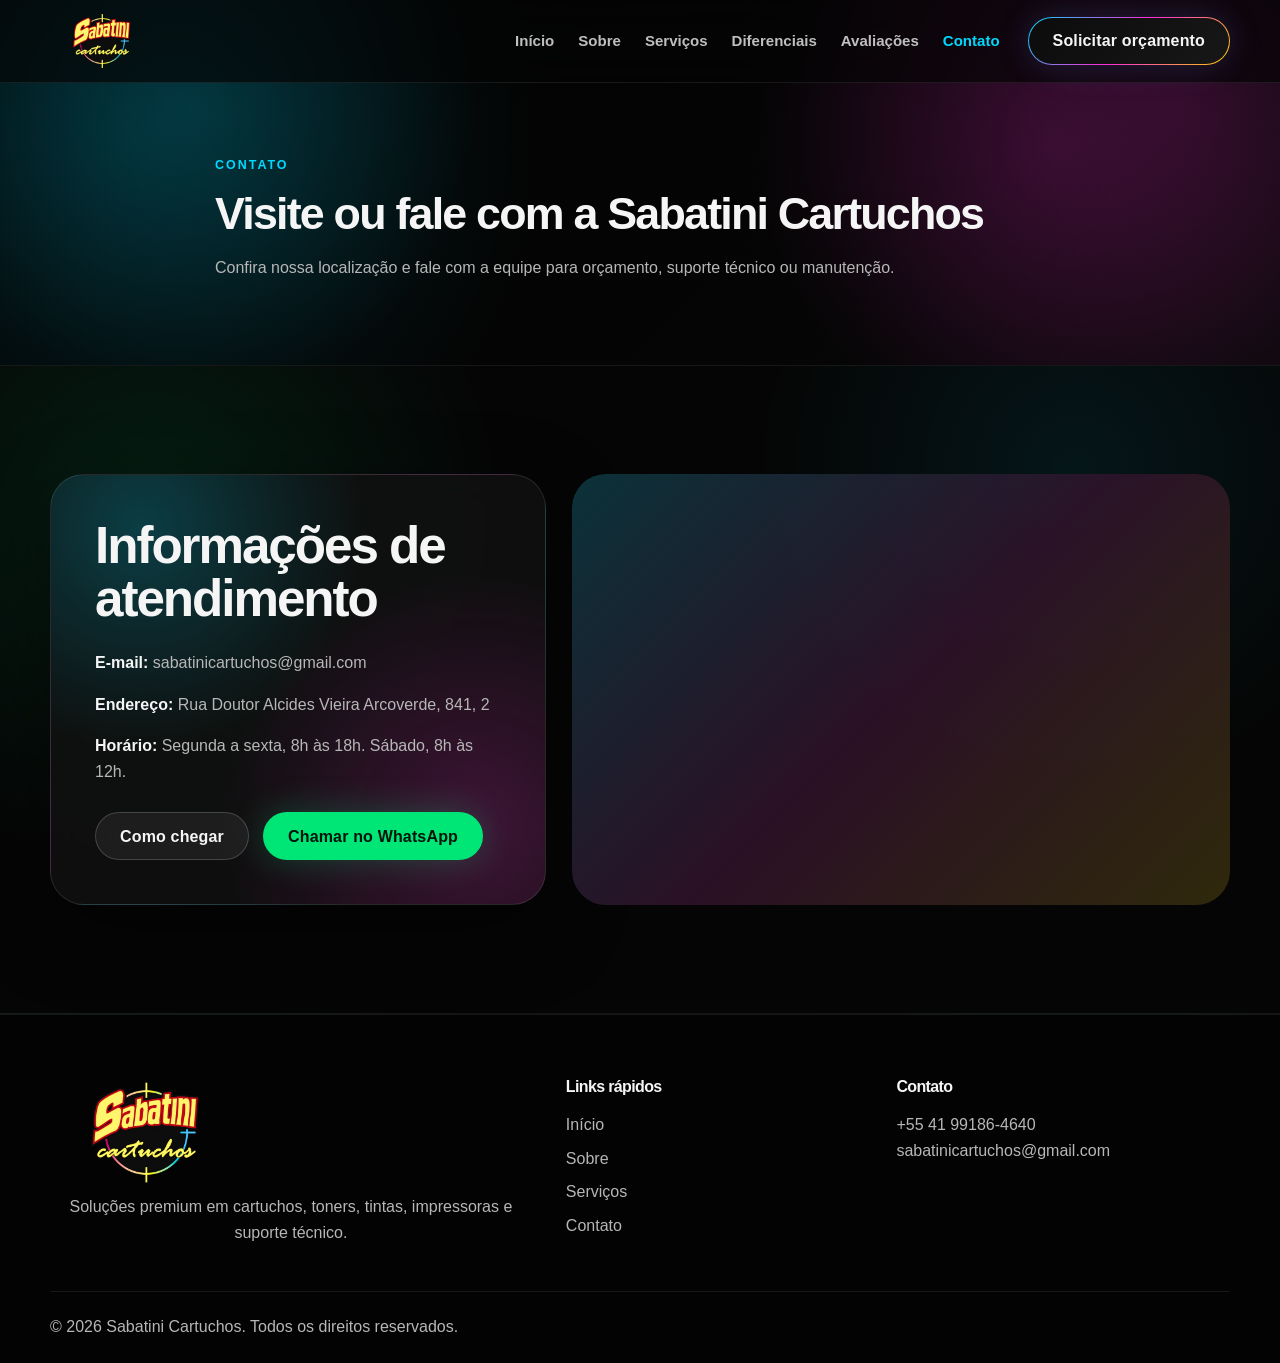
==== commit 30f9e967: "Avaliações com scroll, resumo Google abaixo, ajustes do hero e navegação. Co-authored-by: Cursor <cu" ====
--- a/pages/contato.html
+++ b/pages/contato.html
@@ -25,6 +25,7 @@
             <li><a href="./sobre.html">Sobre</a></li>
             <li><a href="./servicos.html">Serviços</a></li>
             <li><a href="../index.html#diferenciais">Diferenciais</a></li>
+            <li><a href="../index.html#avaliacoes">Avaliações</a></li>
             <li><a href="./contato.html" aria-current="page">Contato</a></li>
           </ul>
           <a class="btn btn-primary nav-cta" href="https://wa.me/5541991864640?text=Ol%C3%A1%2C%20vim%20do%20site%20e%20gostaria%20de%20mais%20informa%C3%A7%C3%B5es" target="_blank" rel="noopener">Solicitar orçamento</a>
--- a/css/style.css
+++ b/css/style.css
@@ -14,6 +14,7 @@
   --color-red: #ff3131;
   --color-green: #00ff88;
   --color-blue: #2374ff;
+  --color-google-lavender: #c4b5fd;
   --font-main: Arial, Helvetica, sans-serif;
   --container: 1180px;
   --radius-sm: 14px;
@@ -90,6 +91,44 @@
 .section {
   padding: 108px 0;
   position: relative;
+}
+
+.services,
+.differentials,
+.reviews,
+.contact {
+  overflow: hidden;
+  border-top: 1px solid rgba(255, 255, 255, 0.07);
+  border-bottom: 1px solid rgba(255, 255, 255, 0.05);
+}
+
+.services {
+  background:
+    linear-gradient(180deg, rgba(0, 217, 255, 0.045), rgba(255, 255, 255, 0.015) 42%, rgba(5, 5, 5, 0.18)),
+    radial-gradient(circle at 88% 12%, rgba(0, 217, 255, 0.1), transparent 24rem),
+    #070707;
+}
+
+.differentials {
+  background:
+    radial-gradient(circle at 14% 16%, rgba(255, 43, 214, 0.12), transparent 24rem),
+    radial-gradient(circle at 92% 78%, rgba(255, 212, 0, 0.08), transparent 22rem),
+    linear-gradient(180deg, #050505 0%, #0c0c0c 52%, #050505 100%);
+}
+
+.reviews {
+  background:
+    linear-gradient(180deg, rgba(255, 212, 0, 0.04), rgba(5, 5, 5, 0.2) 38%, rgba(5, 5, 5, 0.92)),
+    radial-gradient(circle at 18% 22%, rgba(0, 217, 255, 0.1), transparent 22rem),
+    radial-gradient(circle at 88% 70%, rgba(255, 43, 214, 0.09), transparent 20rem),
+    #060606;
+}
+
+.contact {
+  background:
+    radial-gradient(circle at 12% 24%, rgba(0, 255, 136, 0.1), transparent 22rem),
+    radial-gradient(circle at 84% 16%, rgba(0, 217, 255, 0.08), transparent 20rem),
+    #050505;
 }
 
 .section-glow {
@@ -306,10 +345,24 @@
 .hero-content h1 {
   max-width: 900px;
   margin-top: 16px;
-}
-
-.hero-content h1 span {
+  font-size: clamp(1.55rem, 2.35vw, 2.45rem);
+  line-height: 1.08;
+}
+
+.hero-content h1 .hero-title-br {
   display: block;
+}
+
+@media (min-width: 901px) {
+  .hero-content h1 .hero-title-line2 {
+    white-space: nowrap;
+  }
+}
+
+@media (min-width: 1081px) {
+  .hero-content h1 {
+    font-size: clamp(1.52rem, 2.05vw, 2.18rem);
+  }
 }
 
 .hero-text {
@@ -413,6 +466,25 @@
   margin-bottom: 44px;
 }
 
+.services .section-heading,
+.differentials .section-heading,
+.reviews .section-heading {
+  position: relative;
+}
+
+.services .section-heading::before,
+.differentials .section-heading::before,
+.reviews .section-heading::before {
+  content: "";
+  display: block;
+  width: 74px;
+  height: 3px;
+  margin-bottom: 18px;
+  border-radius: 999px;
+  background: linear-gradient(90deg, var(--color-cyan), var(--color-magenta), var(--color-yellow));
+  box-shadow: 0 0 24px rgba(0, 217, 255, 0.18);
+}
+
 .section-heading h2 {
   margin: 12px 0 14px;
 }
@@ -425,6 +497,7 @@
 
 .service-card,
 .feature-card,
+.review-card,
 .trust-card,
 .about-panel,
 .contact-form,
@@ -438,7 +511,8 @@
 }
 
 .service-card,
-.feature-card {
+.feature-card,
+.review-card {
   min-height: 250px;
   border-radius: var(--radius-md);
   padding: 28px;
@@ -446,7 +520,8 @@
 }
 
 .service-card:hover,
-.feature-card:hover {
+.feature-card:hover,
+.review-card:hover {
   transform: translateY(-8px);
   border-color: rgba(0, 217, 255, 0.28);
   box-shadow: var(--shadow-soft), var(--shadow-color);
@@ -467,6 +542,204 @@
   min-height: 150px;
   display: flex;
   align-items: center;
+}
+
+.review-card {
+  display: flex;
+  flex-direction: column;
+  min-height: auto;
+  gap: 12px;
+}
+
+.reviews-layout {
+  display: flex;
+  flex-direction: column;
+  align-items: stretch;
+  gap: 26px;
+  margin-top: 8px;
+  width: 100%;
+}
+
+.reviews-scroll {
+  display: flex;
+  gap: 18px;
+  overflow-x: auto;
+  overflow-y: hidden;
+  scroll-snap-type: x mandatory;
+  scroll-padding-inline: 8px;
+  width: 100%;
+  padding: 20px 18px 22px;
+  border-radius: var(--radius-lg);
+  border: 1px solid rgba(255, 255, 255, 0.1);
+  background:
+    linear-gradient(145deg, rgba(255, 255, 255, 0.06), rgba(255, 255, 255, 0.02)),
+    rgba(12, 12, 12, 0.55);
+  box-shadow: var(--shadow-soft);
+  backdrop-filter: blur(18px);
+  scrollbar-color: rgba(255, 255, 255, 0.22) rgba(255, 255, 255, 0.06);
+  scrollbar-width: thin;
+}
+
+.reviews-scroll:focus-visible {
+  outline: 2px solid rgba(255, 255, 255, 0.2);
+  outline-offset: 2px;
+  border-radius: var(--radius-lg);
+}
+
+.reviews-scroll::-webkit-scrollbar {
+  height: 7px;
+}
+
+.reviews-scroll::-webkit-scrollbar-track {
+  background: rgba(255, 255, 255, 0.06);
+  border-radius: 999px;
+}
+
+.reviews-scroll::-webkit-scrollbar-thumb {
+  background: rgba(255, 255, 255, 0.22);
+  border-radius: 999px;
+}
+
+.reviews-scroll .review-card {
+  flex: 0 0 min(300px, calc(100vw - 96px));
+  max-width: 320px;
+  scroll-snap-align: start;
+  min-height: 220px;
+}
+
+.review-head {
+  display: flex;
+  align-items: flex-start;
+  gap: 12px;
+}
+
+.review-avatar {
+  flex-shrink: 0;
+  width: 44px;
+  height: 44px;
+  border-radius: 50%;
+  display: grid;
+  place-items: center;
+  font-size: 1rem;
+  font-weight: 800;
+  color: #0a0a0a;
+  border: 1px solid rgba(255, 255, 255, 0.12);
+  box-shadow: 0 6px 18px rgba(0, 0, 0, 0.35);
+}
+
+.review-avatar--a {
+  background: linear-gradient(145deg, #5eb8ff, #2374ff);
+}
+
+.review-avatar--b {
+  background: linear-gradient(145deg, #ff7eb3, #ff2bd6);
+}
+
+.review-avatar--c {
+  background: linear-gradient(145deg, #9ae6b4, #00c853);
+}
+
+.review-avatar--d {
+  background: linear-gradient(145deg, #90cdf4, #3182ce);
+}
+
+.review-avatar--e {
+  background: linear-gradient(145deg, #cbd5e1, #64748b);
+}
+
+.review-avatar--f {
+  background: linear-gradient(145deg, #fcd34d, #f59e0b);
+}
+
+.review-head-text {
+  min-width: 0;
+}
+
+.review-name {
+  display: block;
+  font-style: normal;
+  font-weight: 800;
+  font-size: 0.95rem;
+  color: var(--color-soft-white);
+  letter-spacing: -0.02em;
+  line-height: 1.25;
+}
+
+.review-meta {
+  margin: 6px 0 0;
+  font-size: 0.78rem;
+  font-weight: 600;
+  color: rgba(183, 183, 183, 0.88);
+  line-height: 1.35;
+}
+
+.review-stars {
+  margin: 0;
+  font-size: 1.02rem;
+  letter-spacing: 0.14em;
+  line-height: 1;
+  color: var(--color-yellow);
+  text-shadow: 0 0 18px rgba(255, 212, 0, 0.35);
+}
+
+.review-quote {
+  margin: 0;
+  flex: 1;
+}
+
+.review-quote p {
+  margin: 0;
+  font-size: 0.98rem;
+  line-height: 1.58;
+  color: rgba(232, 232, 232, 0.78);
+}
+
+.reviews-google-summary {
+  display: inline-flex;
+  flex-wrap: wrap;
+  align-items: center;
+  justify-content: center;
+  gap: 10px 14px;
+  align-self: center;
+  padding: 18px 26px;
+  border-radius: var(--radius-md);
+  border: 1px solid rgba(255, 255, 255, 0.1);
+  background:
+    linear-gradient(145deg, rgba(255, 255, 255, 0.08), rgba(255, 255, 255, 0.025)),
+    rgba(17, 17, 17, 0.82);
+  box-shadow: var(--shadow-soft);
+  backdrop-filter: blur(18px);
+  text-decoration: none;
+  transition: border-color var(--transition), box-shadow var(--transition), transform var(--transition);
+}
+
+.reviews-google-summary:hover,
+.reviews-google-summary:focus-visible {
+  border-color: rgba(0, 217, 255, 0.28);
+  box-shadow: var(--shadow-soft), var(--shadow-color);
+  transform: translateY(-4px);
+}
+
+.reviews-google-score {
+  font-size: 1.15rem;
+  font-weight: 800;
+  color: rgba(232, 232, 232, 0.95);
+  letter-spacing: -0.02em;
+}
+
+.reviews-google-stars {
+  font-size: 1rem;
+  letter-spacing: 0.1em;
+  color: #fbbc04;
+  text-shadow: 0 0 14px rgba(251, 188, 4, 0.35);
+}
+
+.reviews-google-suffix {
+  font-size: 0.95rem;
+  font-weight: 700;
+  color: var(--color-google-lavender);
+  text-decoration: underline;
+  text-underline-offset: 3px;
 }
 
 .service-card-image {
@@ -478,20 +751,6 @@
   box-shadow: 0 18px 42px rgba(0, 0, 0, 0.32), 0 0 34px rgba(0, 217, 255, 0.08);
 }
 
-.paint-divider {
-  position: absolute;
-  top: 0;
-  right: 0;
-  left: 0;
-  overflow: hidden;
-  height: clamp(150px, 18vw, 220px);
-  margin: 0;
-  background: transparent;
-  line-height: 0;
-  pointer-events: none;
-  z-index: 8;
-}
-
 .about-block {
   position: relative;
   z-index: 1;
@@ -501,27 +760,6 @@
 .about-block .container {
   position: relative;
   z-index: 2;
-}
-
-.paint-divider::before,
-.paint-divider::after {
-  display: none;
-}
-
-.paint-divider picture {
-  display: block;
-}
-
-.paint-divider img {
-  position: absolute;
-  top: 0;
-  left: 50%;
-  width: 100vw;
-  max-width: none;
-  height: auto;
-  transform: translateX(-50%);
-  opacity: 0.96;
-  filter: saturate(1.08) drop-shadow(0 18px 42px rgba(255, 43, 214, 0.14));
 }
 
 .card-icon {
@@ -560,9 +798,12 @@
   background: var(--color-red);
 }
 
-.about-block,
-.products {
-  background: linear-gradient(180deg, rgba(255, 255, 255, 0.02), rgba(255, 255, 255, 0));
+.about-block {
+  background:
+    linear-gradient(180deg, #050505 0%, #090909 48%, rgba(5, 5, 5, 0.96) 100%),
+    radial-gradient(circle at 50% 0%, rgba(255, 43, 214, 0.1), transparent 26rem);
+  border-top: 1px solid rgba(255, 255, 255, 0.07);
+  border-bottom: 1px solid rgba(255, 255, 255, 0.05);
 }
 
 .split-layout {
--- a/css/responsive.css
+++ b/css/responsive.css
@@ -114,10 +114,6 @@
     padding: 104px 0 72px;
   }
 
-  .hero-content h1 span {
-    display: inline;
-  }
-
   .hero-stats {
     grid-template-columns: repeat(3, minmax(0, 1fr));
     gap: 8px;
@@ -141,19 +137,6 @@
 
   .section {
     padding: 82px 0;
-  }
-
-  .paint-divider {
-    height: 410px;
-    margin: 0;
-  }
-
-  .paint-divider img {
-    top: 0;
-    width: 280%;
-    max-width: none;
-    left: 50%;
-    transform: translateX(-50%);
   }
 
   .page-hero {
@@ -175,6 +158,11 @@
 
   h1 {
     font-size: clamp(2rem, 10vw, 2.75rem);
+  }
+
+  .hero-content h1 {
+    font-size: clamp(1.38rem, 5.1vw, 1.82rem);
+    line-height: 1.1;
   }
 
   .hero-actions-desktop {
@@ -220,7 +208,8 @@
   }
 
   .service-card,
-  .feature-card {
+  .feature-card,
+  .review-card {
     min-height: auto;
     padding: 14px;
     border-radius: 18px;
@@ -238,9 +227,35 @@
   }
 
   .service-card p,
-  .feature-card p {
+  .feature-card p,
+  .review-quote p {
     font-size: 0.82rem;
     line-height: 1.45;
   }
 
+  .review-meta {
+    font-size: 0.72rem;
+  }
+
+  .reviews-scroll .review-card {
+    flex-basis: min(280px, calc(100vw - 72px));
+  }
+
+  .reviews-scroll {
+    padding: 16px 12px 18px;
+  }
+
+  .reviews-google-summary {
+    width: auto;
+    max-width: 100%;
+    margin-inline: auto;
+    justify-content: center;
+    text-align: center;
+  }
+
+  .reviews-google-suffix {
+    font-size: 0.88rem;
+  }
+
 }
+
